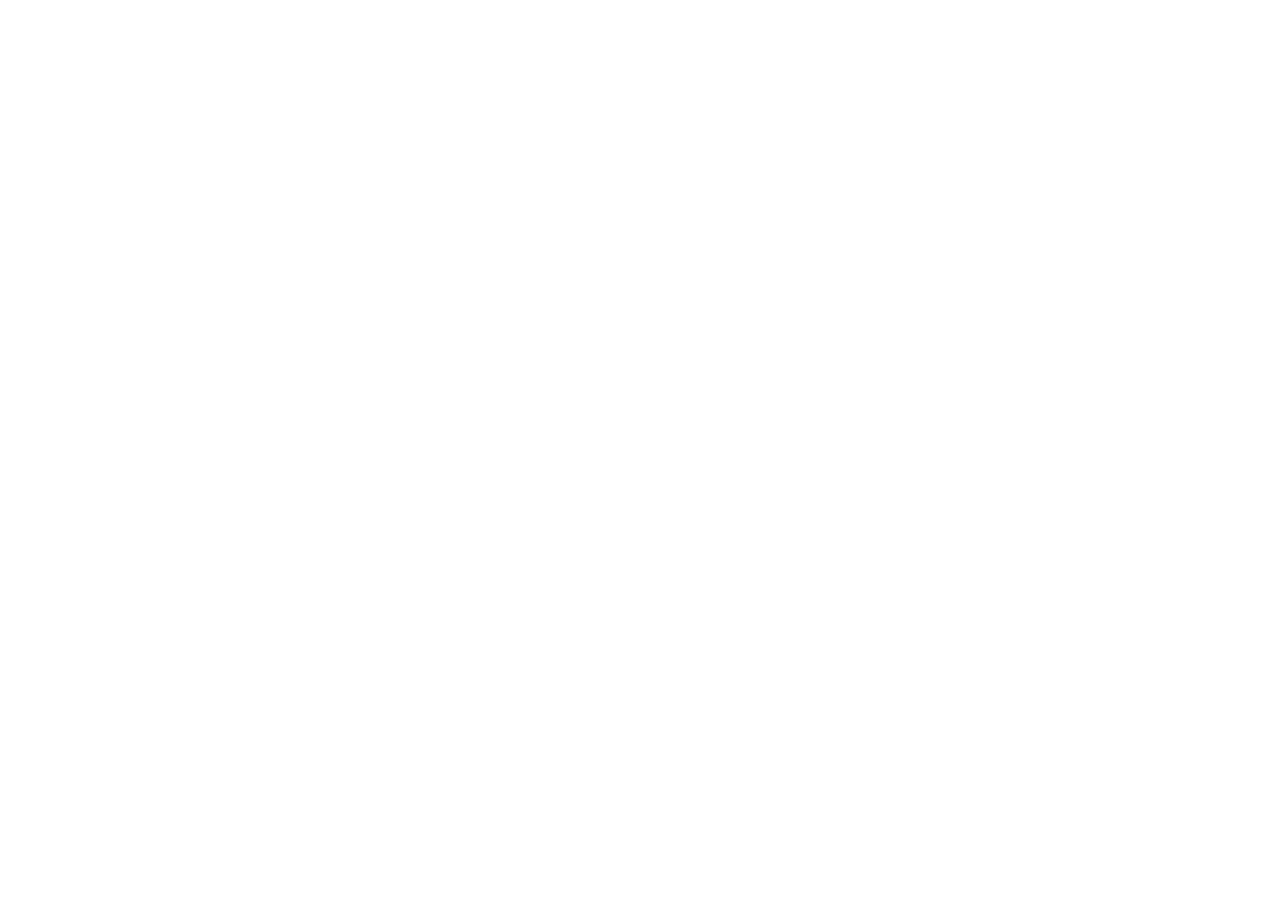
==== index.html @ 427d9794 "first commit" ====
<!-- <!DOCTYPE html>
<html lang="en">
<head>
  <meta charset="UTF-8">
  <meta name="viewport" content="width=device-width, initial-scale=1.0">
  <title>Ahmad Awsaf Anondo</title>
  <link rel="shortcut icon" href="Logo white.png" type="image/x-icon">
  <link rel="stylesheet" href="style.css">
</head>
<body>
  <header>
    <div class="upper-nav"></div>
    <div class="nav-content">
      <nav id="navMenu">
          <img src="Hamburger.png" alt="" id="hamburger" style="margin-top: 30px; margin-left: 80vw; width: 30px;">
        <a href="index.html">
          <img src="Logo black.png" alt="">
        </a>
        <div id="nav-ul">
          <ul class="nav-ul">
            <li><a href="#landing-page">HOME</a></li>
            <li><a href="#about-me">ABOUT ME</a></li>
            <li><a href="#skills">SKILLS</a></li>
            <li><a href="#contact">CONTACT ME</a></li>
        </ul>
        </div>
      </nav>
    </div>
  </header>
  <main>
    <section class="landing-page" id="landing-page">
    <div class="content-1" id="content-1">
      <h1 style="margin-top: 30% !important;" id="heading">AHMAD AWSAF ANONDO</h1>
      <h2>Hey there this is Ahmad!</h2>
      <p>I’m a passionate web developer with a love for crafting clean, responsive, and engaging websites. With a strong foundation in HTML, CSS, and JavaScript, I bring creative ideas to life and continuously explore new technologies to enhance my skills. Whether I’m building a dynamic portfolio, a user-friendly e-commerce site, or a unique web experience, my goal is to create impactful, accessible designs that leave a lasting impression. Thank you for visiting, and I look forward to connecting with you!</p>
      <a target="_blank" href="CV.pdf">
        <button class="btn-1">
          DOWNLOAD CV
        </button>
      </a>
      <a href="#contact"><button class="btn-2">
        CONTACT ME
      </button></a>
    </div>
    <div class="side-nav">
      <img src="sidebar white.png" alt="">
    </div>
    <div class="me">
      <img src="combined compressed.png" alt="" id="me">
    </div>
    </section>
    <section class="page-2">
      <section class="about-me" id="about-me">
        <h1 class="about-heading" id="about-heading">ABOUT ME</h1>
        <p>Welcome to my creative corner! I’m a versatile web developer and digital creator skilled in Graphic Design, Video Editing, and Web Development. With a strong foundation in HTML, CSS, and JavaScript, I bring websites to life, creating dynamic, engaging, and user-friendly experiences. My design skills allow me to craft visuals that are not only appealing but also align with each project’s goals, while my video editing expertise adds an extra layer of storytelling to my work.
  
          Whether I'm building a responsive website, designing eye-catching graphics, or editing captivating videos, my focus is always on quality, creativity, and impact. Thank you for exploring my work, and I look forward to bringing new ideas to life together!</p>
      </section>
      <section class="about-me-2">
        <div class="about-items">
          <div class="name">
            <h5>Name</h4>
            <p><b>Ahmad Awsaf Anondo</b></p>
          </div>
          <div class="name">
            <h5>Email</h4>
            <p><b>ahmadawsafanondo@gmail.com</b></p>
          </div>
          <div class="name">
            <h5>Education</h4>
            <p><b>United International University</b></p>
          </div>
          <div class="name-1">
            <h5>Address</h4>
            <p><b>Dhaka, Bangladesh</b></p>
          </div>
        </div>
      </section>
    </section>
    <section class="skills" id="skills">
      <div class="skill-description">
        <h1>Skills</h1>
        <p>As a multifaceted digital creator, I bring together expertise in Graphic Design, Video Editing, and Web Development with HTML, CSS, and JavaScript to deliver dynamic and visually compelling projects. With a background in graphic design, I craft unique visuals that stand out and effectively convey messages. My video editing skills add another dimension, enabling me to produce polished, engaging video content that resonates with audiences.

          In web development, I leverage HTML, CSS, and JavaScript to create responsive, user-friendly websites that prioritize both aesthetics and functionality. Every project I take on reflects a blend of creativity, technical proficiency, and a commitment to impactful design, ensuring that clients and users enjoy a seamless, memorable experience. Whether through visuals, video, or code, my work aims to communicate ideas in a meaningful and engaging way.</p>
      </div>
      <div class="skill-items">
        <div class="skill-items-1">
          <img src="HTML logo white.png" alt="">
          <h4>HTML</h4>
          <p>As the foundation of web development, my HTML skills enable me to create clean, well-structured content layouts that provide a solid framework for any website. I focus on building organized, semantic HTML that improves accessibility and makes each page easy to navigate, ensuring that users have a seamless experience.</p>
        </div>
        <div class="skill-items-2">
          <img src="CSS logo.png" alt="">
          <h4>CSS</h4>
          <p>With CSS, I add visual style and personality to web layouts, enhancing the aesthetics and responsiveness of each page. My CSS expertise allows me to create adaptable designs that look polished and function smoothly across all devices, delivering a user-friendly and visually consistent experience.</p>
        </div>
        <div class="skill-items-2">
          <img src="js.png" alt="">
          <h4>JavaScript</h4>
          <p>With JavaScript, I bring interactivity and dynamic functionality to web projects. From animations to form validation, my JavaScript skills enhance user experience, allowing for smoother, more engaging interactions that elevate the overall functionality of a website.</p>
        </div>
        <div class="skill-items-3">
          <img src="Graphic Designer Symbol white.png" alt="">
          <h4>Graphic Design</h4>
          <p>With a focus on impactful, professional design, I create visuals that capture attention and effectively convey messages. From branding elements like logos to promotional materials and layouts, my design approach balances creativity with purpose, crafting memorable visuals that resonate with audiences.</p>
        </div>
        <div class="skill-items-4">
          <img src="video editor symbol white.png" alt="">
          <h4>Video Editing</h4>
          <p>I transform raw footage into engaging, polished stories through precise editing and thoughtful enhancements. With experience in creating video content for social media, promotions, and presentations, I bring together elements like timing, sound, and transitions to produce captivating, high-quality videos.</p>
        </div>
      </div>
    </div>
    </div>
    </section>
    <section class="contact" id="contact">
      <form action="index.php" method="post">
        <h1>Contact Me</h1>
        <div class="contact-items">
        <input type="text" placeholder="Enter Your Name" id="form-name">
        <input type="email" placeholder="Enter Your Email" id="form-email">
        <textarea name="message" id="textarea" placeholder="Enter your Message"></textarea>
        <input type="submit" value="Submit" id="submit">
        </div>
      </form>
    </section>
  </main>
  <footer class="footer">
    <h5>&copy; 2023 All Rights Reserved to Ahmad Awsaf Anondo</h5>
    <div class="social-media">
      <a href="https://www.facebook.com/ahmad.awsaf.anondo">
        <img src="Blacks/facebook.svg" alt="">
      </a>
      <a href="https://www.youtube.com/@a-3892">
        <img src="Blacks/youtube.svg" alt="">
      </a>
      <a href="https://x.com/AnondoAhmad">
        <img src="Blacks/twitter.svg" alt="">
      </a>
      <a href="https://www.linkedin.com/in/ahmad-awsaf-anondo-421686215/">
        <img src="Blacks/linkedin.svg" alt="">
      </a>
      <a href="https://www.instagram.com/ahmad_awsaf_anondo/">
        <img src="Blacks/instagram.svg" alt="">
      </a>
    </div>
  </footer>
  <script src="script.js"></script>
</body>
</html> -->
---- style.css ----
html {
  scroll-behavior: smooth;
}
body {
  background-color: #1d242d;
}
header {
  position: fixed;
  position: relative;
  top: 0%;
  left: 0%;
  margin: 0;
  padding: 0;
  width: 100%;
  height: 15vh;
  background: linear-gradient(to right, rgb(238, 255, 0), rgb(255, 166, 0));
  z-index: -1;
  border-radius: 15px;
  color: rgb(0, 0, 0);
  list-style: none;
  text-decoration: none;
  position: fixed;
  width: 100%;
  display: flex;
  justify-content: space-between;
  font-family: system-ui, -apple-system, BlinkMacSystemFont, "Segoe UI", Roboto,
    Oxygen, Ubuntu, Cantarell, "Open Sans", "Helvetica Neue", sans-serif;
  font-weight: 700;
  font-size: smaller;
  letter-spacing: 2px;
  z-index: 1;
}
#landing-page {
  scroll-margin-top: 180px;
}
#about-me {
  scroll-margin-top: 180px;
}
#skills {
  scroll-margin-top: 180px;
}
#contact {
  scroll-margin-top: 100px;
}
.upper-nav {
  position: relative;
  top: 0%;
  left: 0%;
  margin: 0;
  padding: 0;
  width: 100%;
  height: 15vh;
  /* background: linear-gradient(to right, rgb(238, 255, 0), rgb(255, 166, 0)); */
  z-index: -1;
  border-radius: 15px;
}

.nav-content ul li {
  color: rgb(0, 0, 0);
  list-style: none;
  text-decoration: none;
}
.nav-content ul a {
  text-decoration: none;
  color: black;
}
.nav-content ul {
  position: absolute;
  left: 45%;
  top: 20%;
  width: 45%;
  display: flex;
  justify-content: space-between;
  font-family: system-ui, -apple-system, BlinkMacSystemFont, "Segoe UI", Roboto,
    Oxygen, Ubuntu, Cantarell, "Open Sans", "Helvetica Neue", sans-serif;
  font-weight: 700;
  font-size: smaller;
  letter-spacing: 2px;
  z-index: 1;
}
#hamburger {
  display: none;
}
.nav-content ul li a {
  transition: 0.3s ease-in-out;
  border: none;
  border-radius: 5px;
  margin-top: 20px;
  font-weight: 900;
  font-size: larger;
}
.nav-content ul li a:hover {
  background-color: rgb(0, 0, 0);
  color: rgb(255, 255, 255);
  padding: 10px 10px;
}
nav img {
  width: 50px;
  position: absolute;
  top: 3%;
  left: 3%;
  z-index: 1;
  /* transition: 0.3s ease-in-out; */
}
/* nav img:hover{
  width: 60px;
  height: auto;
} */
.content-1 {
  color: rgb(34, 34, 34);
  margin-left: 15%;
  margin-top: 10%;
  font-family: Arial;
}
.content-1 a {
  text-decoration: none;
}
.btn-1 {
  background: linear-gradient(to right, rgb(238, 255, 0), rgb(255, 166, 0));
  color: white;
  border: none;
  padding: 15px;
  border-radius: 10px;
  cursor: pointer;
  color: black;
  font-family: Arial, Helvetica, sans-serif;
  font-weight: 700;
}
.btn-1:hover {
  background: linear-gradient(to left, rgb(238, 255, 0), rgb(255, 166, 0));
}
.btn-2 {
  background: linear-gradient(to right, rgb(238, 255, 0), rgb(255, 166, 0));
  color: rgb(0, 0, 0);
  border: none;
  padding: 15px;
  border-radius: 10px;
  cursor: pointer;
  margin-left: 1%;
  font-family: Arial, Helvetica, sans-serif;
  font-weight: 700;
}
.btn-2:hover {
  background: linear-gradient(to left, rgb(238, 255, 0), rgb(255, 166, 0));
}
.content-1 {
  /* text-align: justify; */
  width: 42%;
  word-spacing: 5px;
  font-family: Arial, Helvetica, sans-serif;
  color: white;
}
.landing-page h1 {
  color: rgb(255, 255, 255);
  /* margin-left: 15%; */
  margin-top: 7%;
  padding-bottom: 2%;
  font-family: Azonix;
  letter-spacing: 3px;
  border-bottom: 3px solid rgb(255, 255, 255);
  width: 70%;
}
.landing-page {
  margin-top: 10%;
  margin-bottom: 15%;
}
.side-nav img {
  position: absolute;
  top: 23%;
  left: 3%;
  width: 4%;
}
.me img {
  position: absolute;
  top: 20%;
  left: 56%;
  width: 40%;
  /* z-index: -1; */
  animation: slideUp 1s ease-in-out forwards;
}
@keyframes slideUp {
  from {
    transform: translateY(5%);
    opacity: 0;
  }
  to {
    transform: translateY(0);
    opacity: 1;
  }
}
/* @keyframes zoomIn {
  from {
      transform:translateZ(5px);
      opacity: 0;
  }
  to {
      transform: translateZ(0);
      opacity: 1;
  }
} */
.about-heading {
  display: flex;
  margin-top: 5%;
  margin-left: 46%;
  font-family: Azonix;
  color: white;
}

.about-me p {
  width: 73%;
  /* text-align: justify; */
  margin-left: 15%;
  font-family: Arial, Helvetica, sans-serif;
  letter-spacing: 1px;
  color: white;
}
.about-items {
  position: relative;
  margin-left: 15%;
  width: 73%;
  text-align: left;
  display: flex;
  margin-top: 2.5%;
  justify-content: space-between;
  /* border: 1px solid; */
  border-radius: 20px;
  background: linear-gradient(to right, rgb(238, 255, 0), rgb(255, 166, 0));
}

.name,
.name-1 {
  margin-left: 3%;
  margin-top: 0%;
  padding-right: 5%;
  padding-left: 0%;
  font-family: Arial, Helvetica, sans-serif;
  border-right: 3px solid rgb(0, 0, 0);
  font-weight: bolder;
  color: rgb(0, 0, 0);
}
.name p {
  font-size: small;
  font-weight: bolder;
}
.name-1 p {
  font-size: small;
  font-weight: bolder;
}
.name-1 {
  border-right: none;
}
.skill-description {
  margin-top: 15%;
  width: 73%;
  margin-left: 15%;
  font-family: Arial, Helvetica, sans-serif;
  letter-spacing: 1px;
  color: white;
}
.skill-description h1 {
  text-align: center;
  font-family: Azonix;
}
.skill-items {
  display: flex;
  margin-left: 15%;
  margin-top: 3%;
  width: 73%;
}
.skill-items-1 {
  width: 25%;
  border-radius: 15px;
  border: none;
  border: 1px solid white;
}
.skill-items-1 img {
  width: 35%;
  margin-top: 5%;
  padding: 3%;
}
.skill-items-1 p,
h4 {
  padding: 10%;
  font-family: Arial;
  color: white;
}
.skill-items-2 {
  margin-left: 3%;
  width: 25%;
  border-radius: 15px;
  border: none;
  border: 1px solid white;
}
.skill-items-2 img {
  width: 35%;
  margin-top: 5%;
  padding: 3%;
}
.skill-items-2 p,
h4 {
  padding: 10%;
  font-family: Arial;
  color: white;
}
.skill-items-3 {
  margin-left: 3%;
  width: 25%;
  border-radius: 15px;
  border: none;
  border: 1px solid white;
}
.skill-items-3 img {
  width: 40%;
  margin-top: 5%;
  padding: 3%;
  margin-bottom: 5%;
}
.skill-items-3 p,
h4 {
  padding: 10%;
  font-family: Arial;
  color: white;
}
.skill-items-4 {
  margin-left: 3%;
  width: 25%;
  border-radius: 15px;
  border: none;
  border: 1px solid white;
}
.skill-items-4 img {
  width: 35%;
  margin-top: 5%;
  padding: 3%;
  margin-bottom: 0.5%;
}
.skill-items-4 p,
h4 {
  padding: 10%;
  font-family: Arial;
  color: white;
}
.contact {
  border: 4px solid rgb(255, 255, 255);
  margin-left: 15%;
  margin-top: 15%;
  padding: 5%;
  width: 63%;
  border-radius: 20px;
  margin-bottom: 10%;
}
.contact h1 {
  text-align: center;
  font-family: Azonix;
  color: white;
}
.contact-items {
  margin-top: 5%;
  padding-bottom: 5%;
}
.contact input[type="text"] {
  border: none;
  /* background-color: rgb(214, 214, 214); */
  border-bottom: 2px solid rgb(255, 255, 255);
  width: 30%;
  padding: 1%;
  color: white;
  margin-left: 15%;
  /* border-radius: 10px; */
  background-color: transparent;
  /* background: linear-gradient(to left,rgb(255, 102, 0), rgb(255, 0, 85)); */
  /* background-clip: text; */
  /* -webkit-text-fill-color: transparent; */
}
.contact input[type="email"] {
  border: none;
  /* background-color: rgb(214, 214, 214); */
  border-bottom: 2px solid rgb(255, 255, 255);
  width: 30%;
  padding: 1%;
  margin-left: 9%;
  color: white;
  background-color: transparent;
  /* border-radius: 10px; */
  /* background: linear-gradient(to left,rgb(255, 102, 0), rgb(255, 0, 85)); */
  /* background-clip: text; */
  /* -webkit-text-fill-color: transparent; */
}
#textarea {
  border: 2px solid rgb(255, 255, 255);
  margin-left: 15%;
  margin-top: 5%;
  padding: 1%;
  width: 71%;
  height: 20vh;
  border-radius: 10px;
  resize: none;
  color: white;
  background-color: transparent;
  /* background: linear-gradient(to left,rgb(255, 102, 0), rgb(255, 0, 85)); */
  /* background-clip: text; */
  /* -webkit-text-fill-color: transparent; */
}

#submit {
  width: 20%;
  height: 8vh;
  background: linear-gradient(to left, rgb(238, 255, 0), rgb(255, 166, 0));
  /* border: none; */
  border-radius: 50px;
  margin-top: 3%;
  margin-left: 40%;
  cursor: pointer;
  transition: 0.3s ease-in-out;
  /* border: 3px solid rgb(255, 0, 85); */
  border: none;
  font-weight: 700;
  color: rgb(0, 0, 0);
  font-family: Arial, Helvetica, sans-serif;
  font-weight: 700;
}
.submitMSG{
  text-align: center;
  color: green;
}
#submit:hover {
  background: linear-gradient(to right, rgb(238, 255, 0), rgb(255, 166, 0));

  border: none;
}
footer {
  background: linear-gradient(to right, rgb(238, 255, 0), rgb(255, 166, 0));
  border-radius: 15px;
}
footer h5 {
  text-align: center;
  font-size: large;
  color: rgb(0, 0, 0);
  padding-top: 5%;
  font-family: Arial, Helvetica, sans-serif;
}
.social-media {
  position: relative;
  left: 80%;
  top: -52px;
  /* border: 1px solid; */
  width: 15%;
  margin-right: 4%;
  justify-content: end;
  /* padding-top: 5%; */
}
.social-media a img {
  width: 10%;
  margin-right: 4%;
}
.social-media a {
  text-decoration: none;
  margin-right: 4%;
}
@media (max-width: 576px) {
  header {
    height: 100px;
  }
  .nav-content ul a li {
    font-size: smaller;
    font-weight: 700;
  }
  .nav-content ul {
    width: 75%;
    left: 12%;
  }
  .nav-content {
    width: 100%;
  }
  #nav-ul.show {
    display: block;
  }
  /* #hamburger {
    display: flex;
    cursor: pointer;
    transition: 0.1s ease-in-out;
  }
  #hamburger:hover {
    #nav-ul{
      display: block;
    }
  } */
  .me img {
    left: 20%;
    width: 60%;
  }
  .landing-page {
    margin: auto;
  }
  #landing-page {
    scroll-margin-top: 450px;
  }
  #about-me {
    scroll-margin-top: 120px;
  }
  #skills {
    scroll-margin-top: 120px;
  }
  #contact {
    scroll-margin-top: 100px;
  }
  .content-1 {
    margin: auto;
    margin-top: 90%;
    width: 300px;
    margin-bottom: 30%;
  }
  .content-1 h1 {
    font-size: medium;
    width: 300px;
  }
  .about-heading {
    margin-left: 35%;
  }
  .about-items {
    display: flex;
    flex-direction: column;
  }
  .name {
    border-right: none;
  }
  .skill-items {
    display: flex;
    flex-direction: column;
  }
  .skill-items-1 {
    width: 100%;
  }
  .skill-items-2,
  .skill-items-3,
  .skill-items-4 {
    width: 100%;
    margin-left: 0%;
    margin-top: 5%;
  }
  .social-media {
    left: 25%;
    margin-top: 15%;
    width: 70%;
    justify-content: center;
  }
  .social-media a img {
    width: 20px;
  }
  .footer h5 {
    font-size: medium;
  }
  .contact {
    border: 1px solid white;
  }
  .contact h1 {
    font-size: large;
  }
  .contact-items {
    display: flex;
    flex-direction: column;
  }
  #form-name {
    width: 80%;
    margin-left: 10%;
    margin-bottom: 10%;
  }
  #form-email {
    width: 80%;
    margin-left: 10%;
    margin-bottom: 10%;
  }
  #textarea {
    width: 80%;
    margin-left: 10%;
    margin-bottom: 10%;
  }
  #submit {
    width: 80%;
    margin-left: 10%;
  }
}
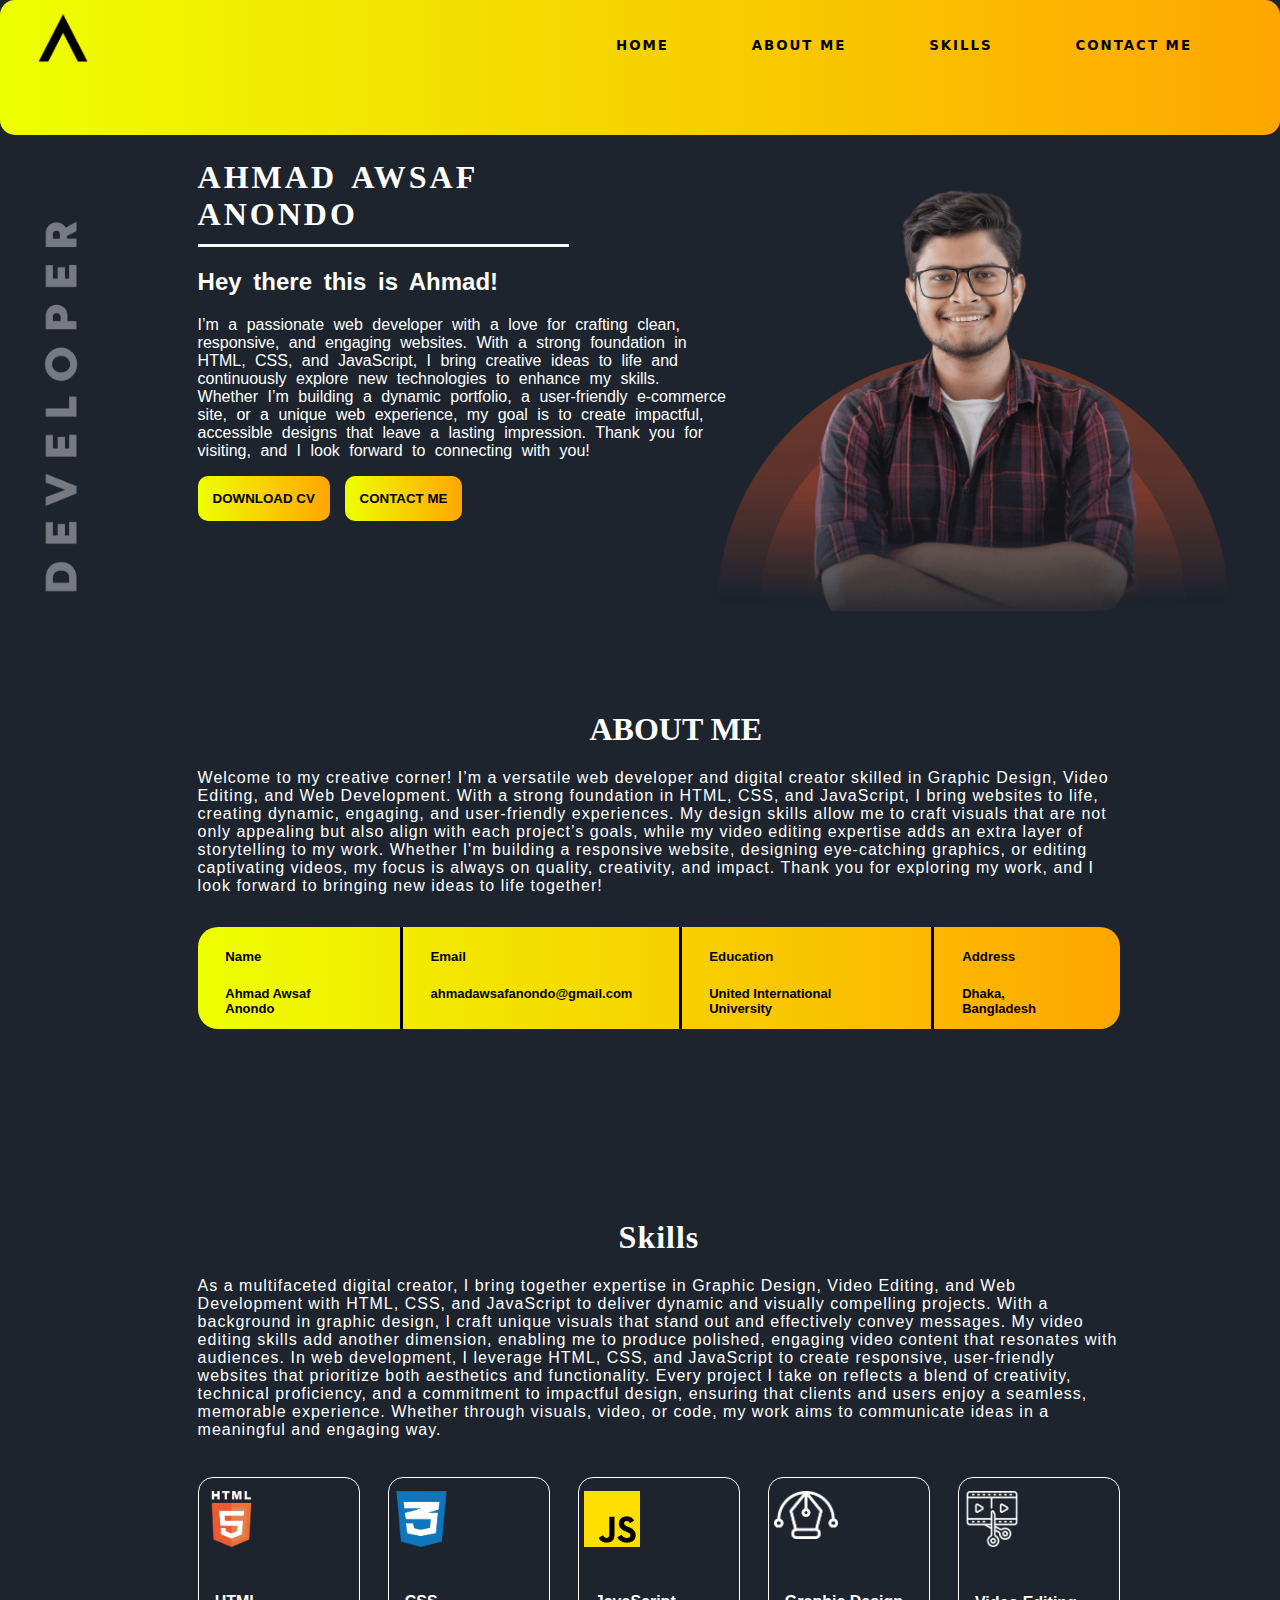
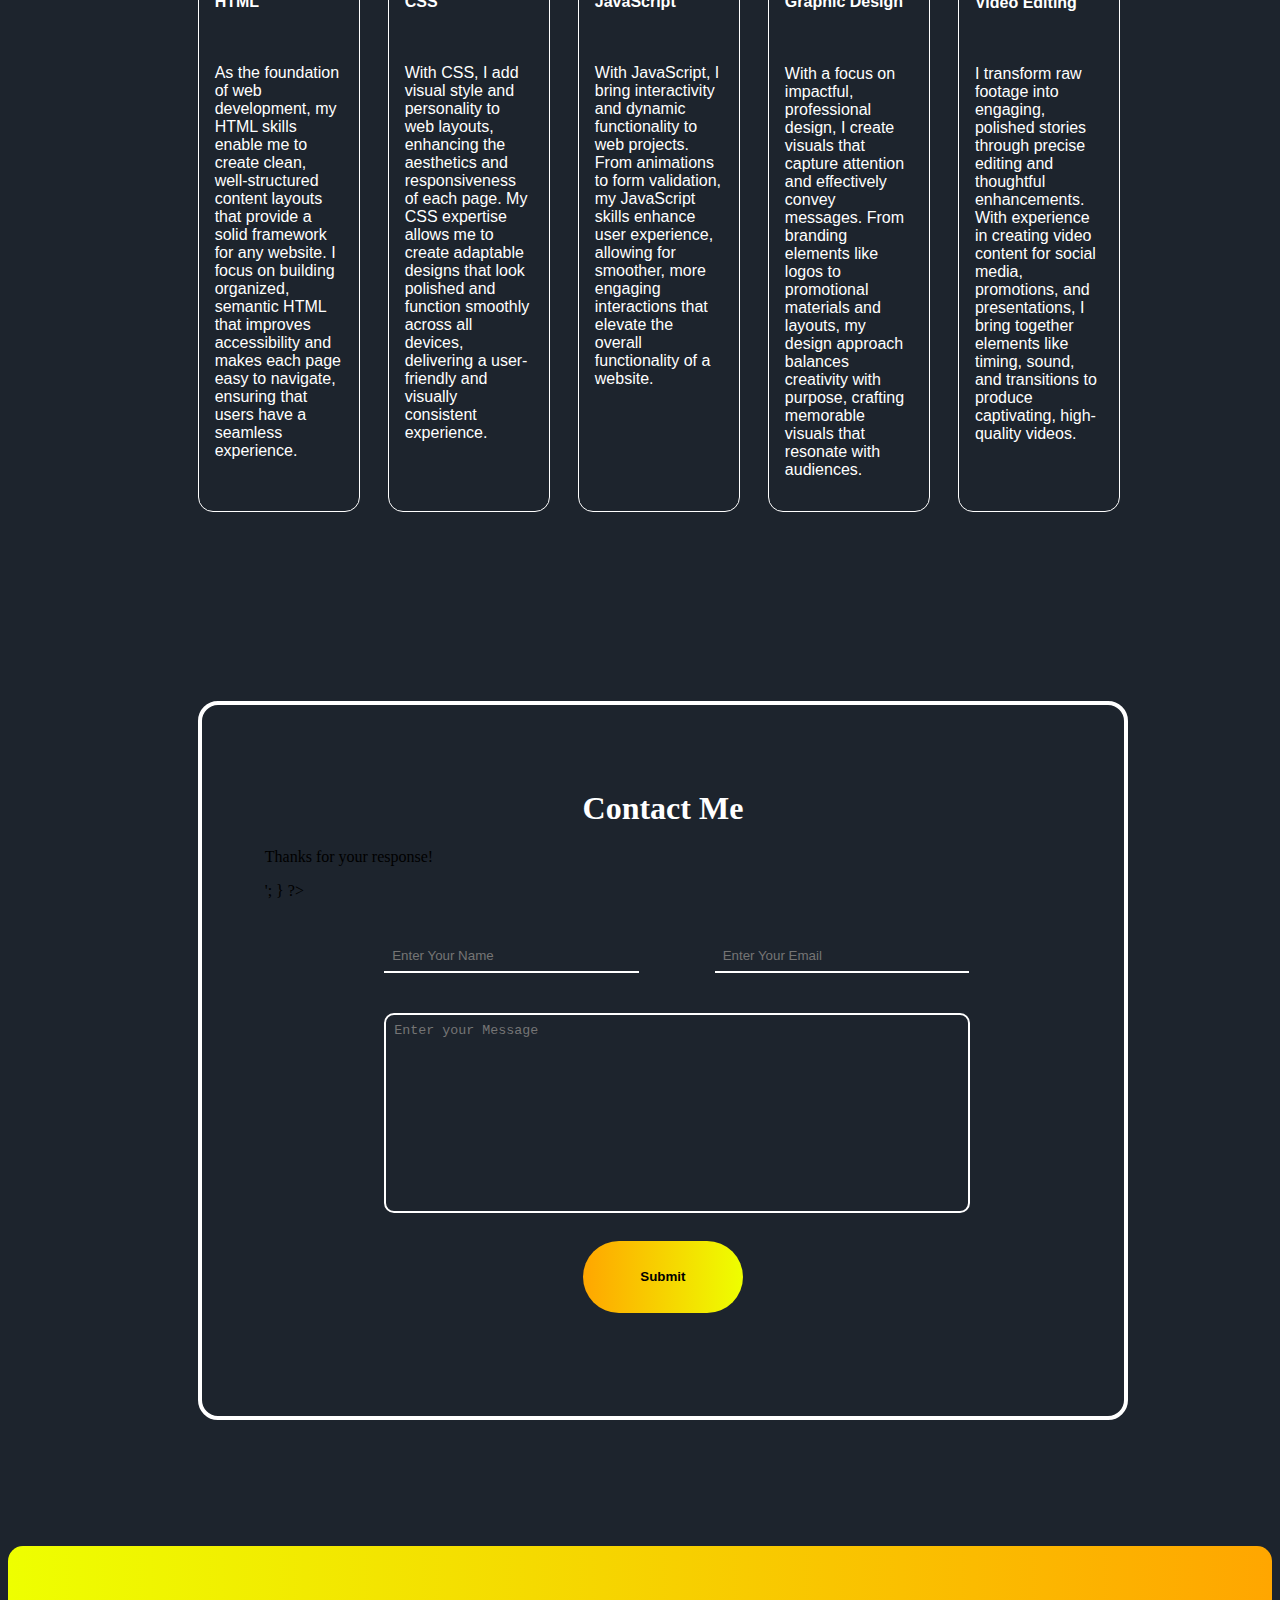
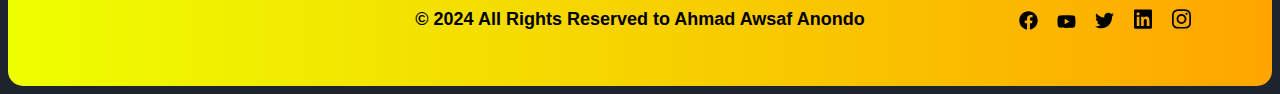
==== commit 5cd02aa7: "Third Commit" ====
--- a/index.html
+++ b/index.html
@@ -1,5 +1,6 @@
-<!-- <!DOCTYPE html>
+<!DOCTYPE html>
 <html lang="en">
+
 <head>
   <meta charset="UTF-8">
   <meta name="viewport" content="width=device-width, initial-scale=1.0">
@@ -12,7 +13,7 @@
     <div class="upper-nav"></div>
     <div class="nav-content">
       <nav id="navMenu">
-          <img src="Hamburger.png" alt="" id="hamburger" style="margin-top: 30px; margin-left: 80vw; width: 30px;">
+        <img src="Hamburger.png" alt="" id="hamburger" style="margin-top: 30px; margin-left: 80vw; width: 30px;">
         <a href="index.html">
           <img src="Logo black.png" alt="">
         </a>
@@ -22,57 +23,61 @@
             <li><a href="#about-me">ABOUT ME</a></li>
             <li><a href="#skills">SKILLS</a></li>
             <li><a href="#contact">CONTACT ME</a></li>
-        </ul>
+          </ul>
         </div>
       </nav>
     </div>
   </header>
   <main>
     <section class="landing-page" id="landing-page">
-    <div class="content-1" id="content-1">
-      <h1 style="margin-top: 30% !important;" id="heading">AHMAD AWSAF ANONDO</h1>
-      <h2>Hey there this is Ahmad!</h2>
-      <p>I’m a passionate web developer with a love for crafting clean, responsive, and engaging websites. With a strong foundation in HTML, CSS, and JavaScript, I bring creative ideas to life and continuously explore new technologies to enhance my skills. Whether I’m building a dynamic portfolio, a user-friendly e-commerce site, or a unique web experience, my goal is to create impactful, accessible designs that leave a lasting impression. Thank you for visiting, and I look forward to connecting with you!</p>
-      <a target="_blank" href="CV.pdf">
-        <button class="btn-1">
-          DOWNLOAD CV
-        </button>
-      </a>
-      <a href="#contact"><button class="btn-2">
-        CONTACT ME
-      </button></a>
-    </div>
-    <div class="side-nav">
-      <img src="sidebar white.png" alt="">
-    </div>
-    <div class="me">
-      <img src="combined compressed.png" alt="" id="me">
-    </div>
+      <div class="content-1" id="content-1">
+        <h1 style="margin-top: 30% !important;" id="heading">AHMAD AWSAF ANONDO</h1>
+        <h2>Hey there this is Ahmad!</h2>
+        <p>I’m a passionate web developer with a love for crafting clean, responsive, and engaging websites. With a strong foundation in HTML, CSS, and JavaScript, I bring creative ideas to life and continuously explore new technologies to enhance my skills. Whether I’m building a dynamic portfolio, a user-friendly e-commerce site, or a unique web experience, my goal is to create impactful, accessible designs that leave a lasting impression. Thank you for visiting, and I look forward to connecting with you!</p>
+        <a target="_blank" href="CV.pdf">
+          <button class="btn-1">
+            DOWNLOAD CV
+          </button>
+        </a>
+        <a href="#contact"><button class="btn-2">
+            CONTACT ME
+          </button></a>
+      </div>
+      <div class="side-nav">
+        <img src="sidebar white.png" alt="">
+      </div>
+      <div class="me">
+        <img src="combined compressed.png" alt="" id="me">
+      </div>
     </section>
     <section class="page-2">
       <section class="about-me" id="about-me">
         <h1 class="about-heading" id="about-heading">ABOUT ME</h1>
         <p>Welcome to my creative corner! I’m a versatile web developer and digital creator skilled in Graphic Design, Video Editing, and Web Development. With a strong foundation in HTML, CSS, and JavaScript, I bring websites to life, creating dynamic, engaging, and user-friendly experiences. My design skills allow me to craft visuals that are not only appealing but also align with each project’s goals, while my video editing expertise adds an extra layer of storytelling to my work.
-  
+
           Whether I'm building a responsive website, designing eye-catching graphics, or editing captivating videos, my focus is always on quality, creativity, and impact. Thank you for exploring my work, and I look forward to bringing new ideas to life together!</p>
       </section>
       <section class="about-me-2">
         <div class="about-items">
           <div class="name">
             <h5>Name</h4>
-            <p><b>Ahmad Awsaf Anondo</b></p>
+              <a href="index.html" class="links"><p><b>Ahmad Awsaf Anondo</b></p></a>
           </div>
           <div class="name">
             <h5>Email</h4>
-            <p><b>ahmadawsafanondo@gmail.com</b></p>
+              <a href="https://mail.google.com/mail/u/0/#inbox?compose=jrjtXPWVNMrqVPSQRVGLwfNjtbhKfbSRCpRLMCGBsPSmGHxRDFhnVSpSKgtKZJSbjRnZnnNt" class="links"><p><b>ahmadawsafanondo@gmail.com</b></p></a>
           </div>
           <div class="name">
             <h5>Education</h4>
-            <p><b>United International University</b></p>
+              <a href="https://www.uiu.ac.bd/" class="links">
+                <p><b>United International University</b></p>
+              </a>
           </div>
           <div class="name-1">
             <h5>Address</h4>
-            <p><b>Dhaka, Bangladesh</b></p>
+              <a href="https://www.google.com/maps/place/Dhaka/@23.7808405,90.419689,12z/data=!3m1!4b1!4m6!3m5!1s0x3755b8b087026b81:0x8fa563bbdd5904c2!8m2!3d23.804093!4d90.4152376!16zL20vMGZuYjQ?entry=ttu&g_ep=EgoyMDI0MTAyNy4wIKXMDSoASAFQAw%3D%3D" class="links">
+                <p><b>Dhaka, Bangladesh</b></p>
+              </a>
           </div>
         </div>
       </section>
@@ -111,23 +116,29 @@
           <p>I transform raw footage into engaging, polished stories through precise editing and thoughtful enhancements. With experience in creating video content for social media, promotions, and presentations, I bring together elements like timing, sound, and transitions to produce captivating, high-quality videos.</p>
         </div>
       </div>
-    </div>
-    </div>
+      </div>
+      </div>
     </section>
     <section class="contact" id="contact">
-      <form action="index.php" method="post">
-        <h1>Contact Me</h1>
-        <div class="contact-items">
-        <input type="text" placeholder="Enter Your Name" id="form-name">
-        <input type="email" placeholder="Enter Your Email" id="form-email">
+    <form action="index.php" method="post">
+    <h1>Contact Me</h1>
+    <?php
+    if ($insert == true) {
+        echo '<p class="submitMSG">Thanks for your response!</p>';
+    }
+    ?>
+    <div class="contact-items">
+        <input type="text" name="name" placeholder="Enter Your Name" id="form-name">
+        <input type="email" name="email" placeholder="Enter Your Email" id="form-email">
         <textarea name="message" id="textarea" placeholder="Enter your Message"></textarea>
         <input type="submit" value="Submit" id="submit">
-        </div>
-      </form>
+    </div>
+</form>
+
     </section>
   </main>
   <footer class="footer">
-    <h5>&copy; 2023 All Rights Reserved to Ahmad Awsaf Anondo</h5>
+    <h5>&copy; 2024 All Rights Reserved to Ahmad Awsaf Anondo</h5>
     <div class="social-media">
       <a href="https://www.facebook.com/ahmad.awsaf.anondo">
         <img src="Blacks/facebook.svg" alt="">
@@ -148,4 +159,4 @@
   </footer>
   <script src="script.js"></script>
 </body>
-</html> -->+</html>--- a/style.css
+++ b/style.css
@@ -226,7 +226,10 @@
   border-radius: 20px;
   background: linear-gradient(to right, rgb(238, 255, 0), rgb(255, 166, 0));
 }
-
+.links{
+  text-decoration: none;
+  color: black;
+}
 .name,
 .name-1 {
   margin-left: 3%;
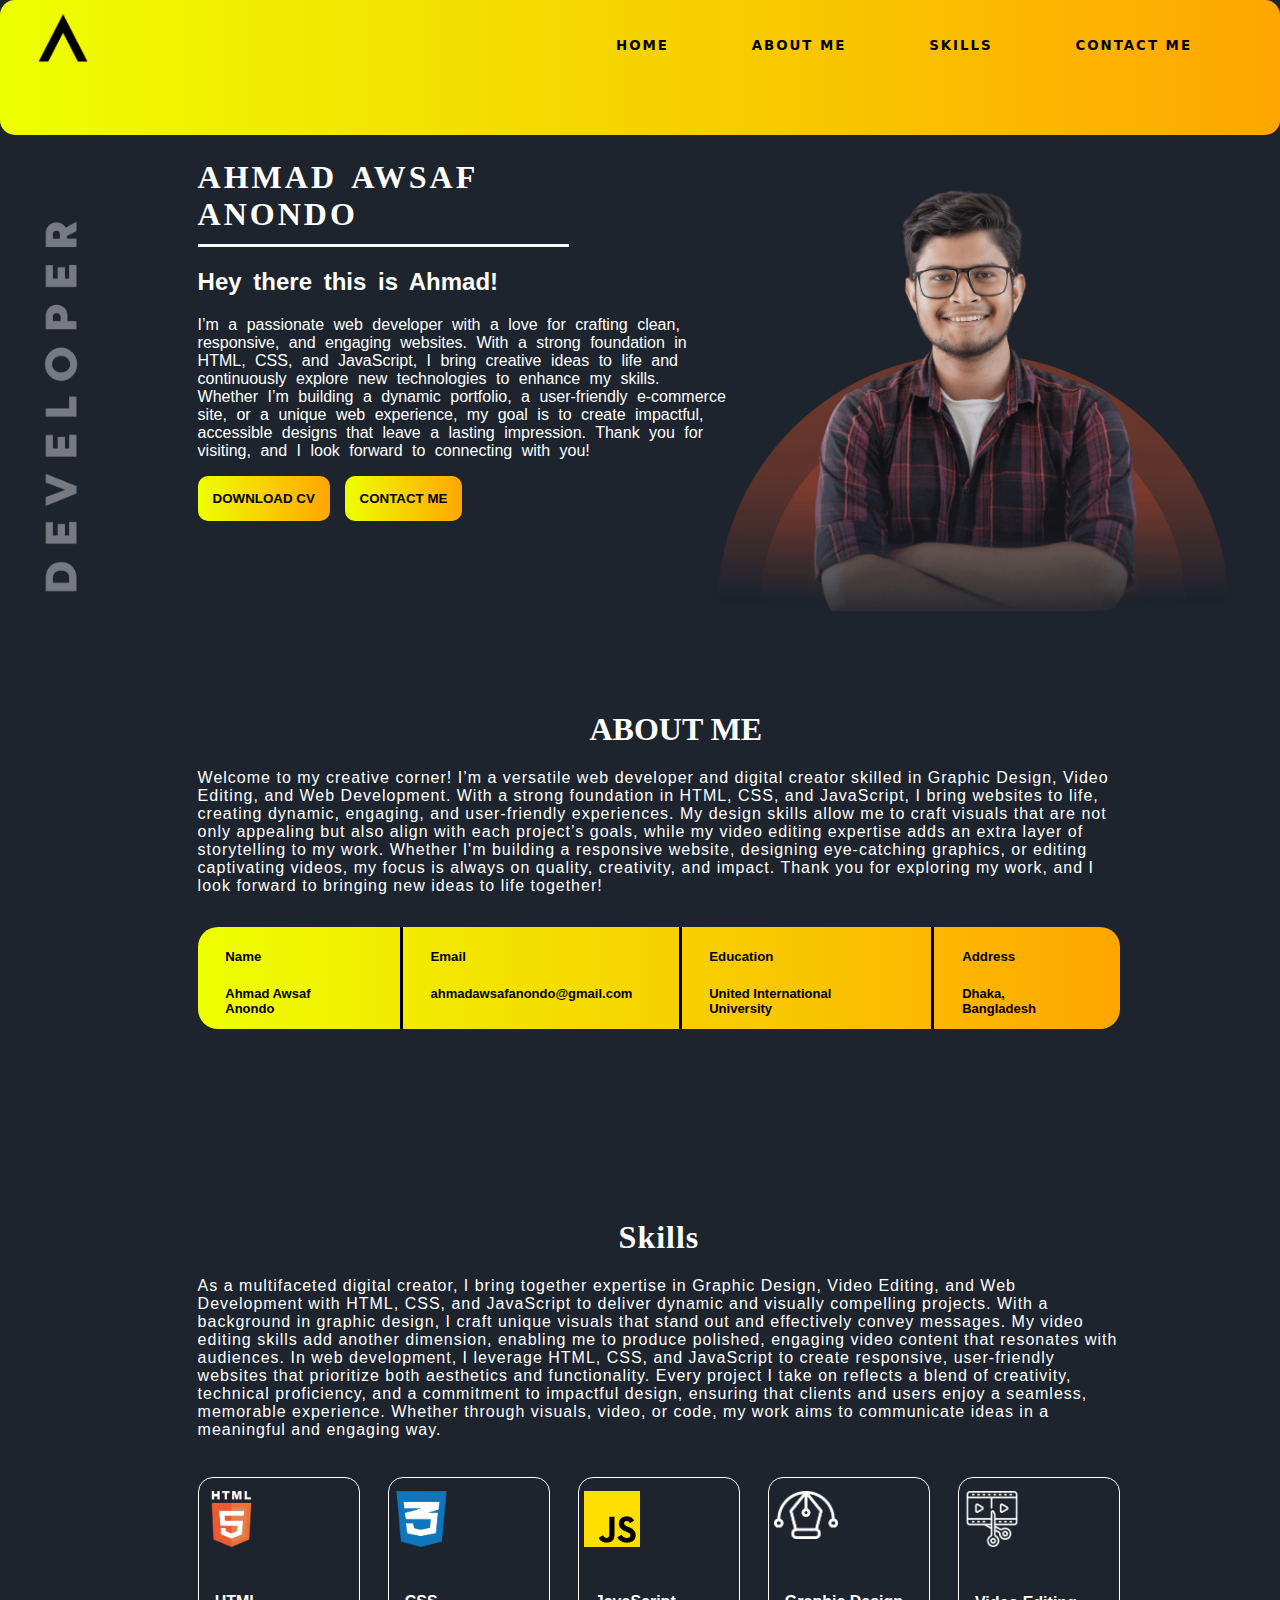
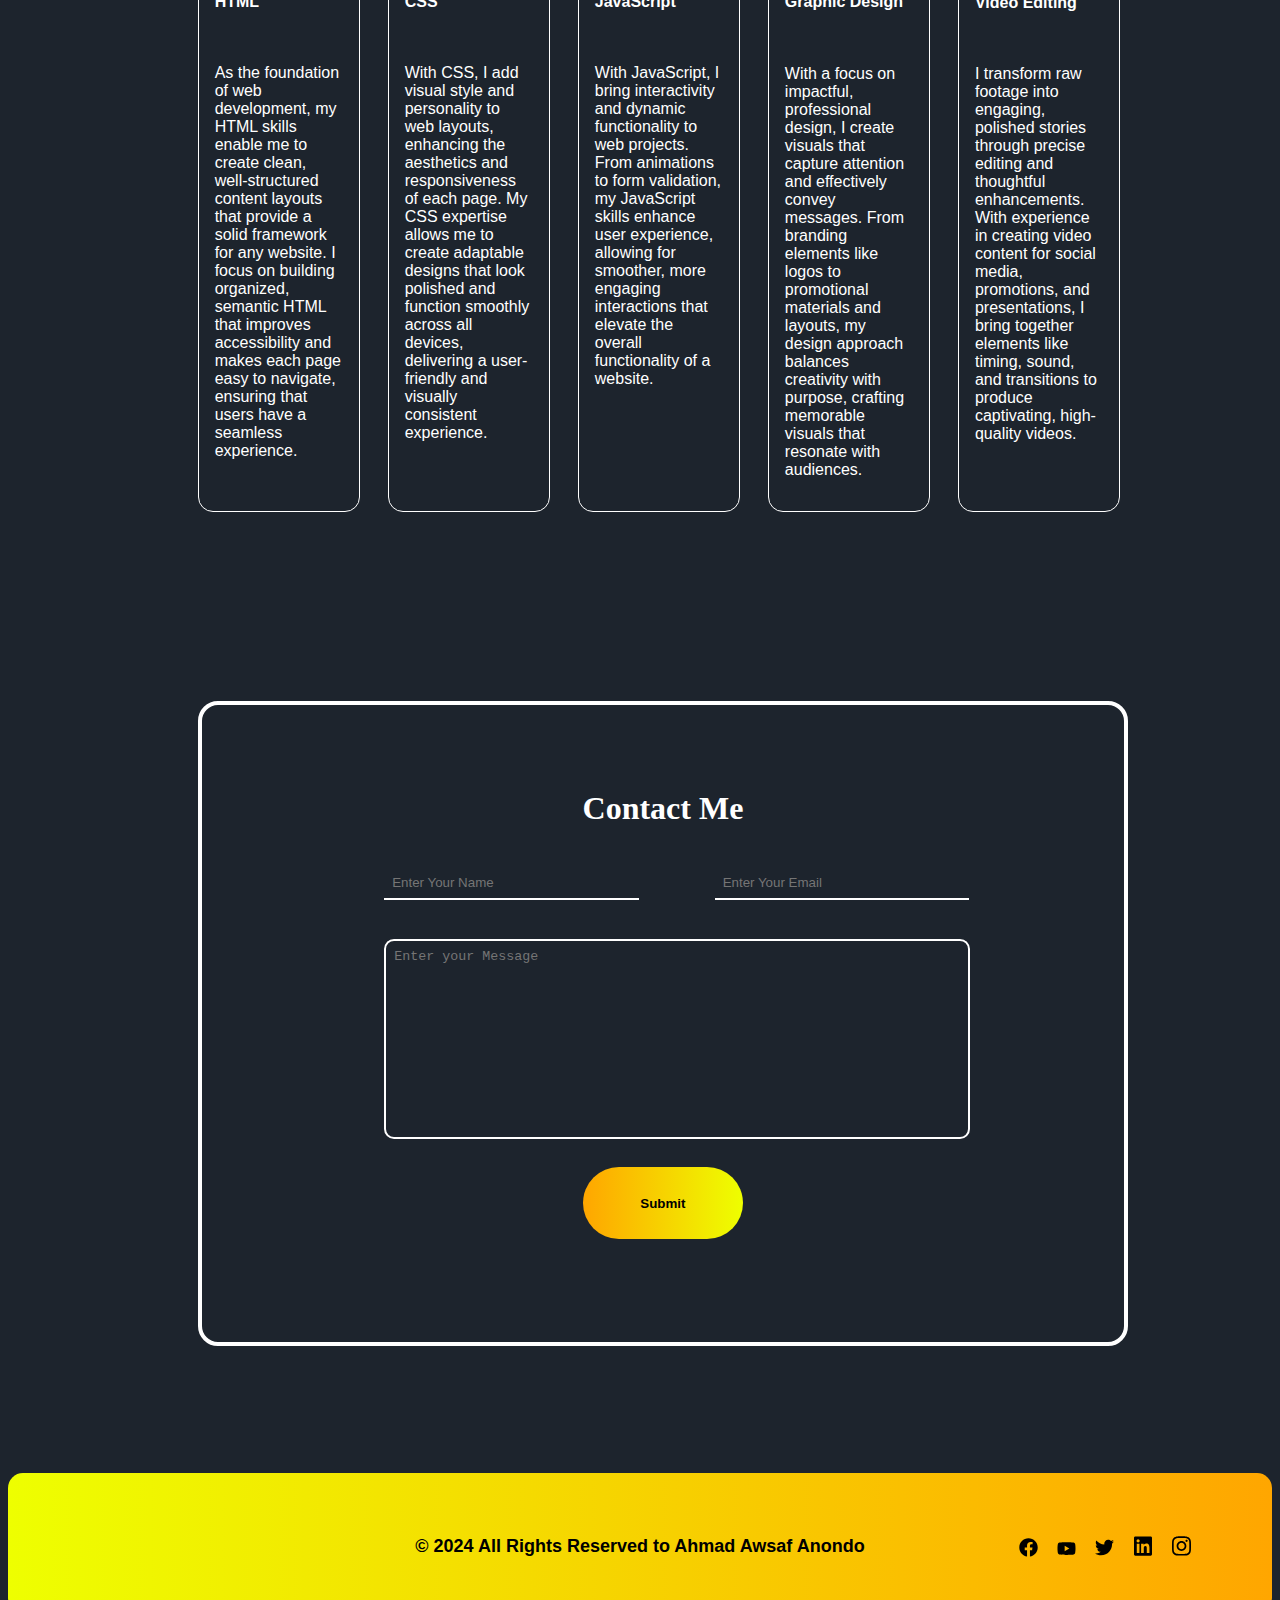
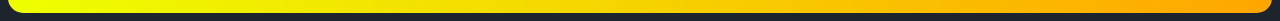
==== commit 09c6cfe8: "Final" ====
--- a/index.html
+++ b/index.html
@@ -122,11 +122,11 @@
     <section class="contact" id="contact">
     <form action="index.php" method="post">
     <h1>Contact Me</h1>
-    <?php
+    <!-- <?php
     if ($insert == true) {
         echo '<p class="submitMSG">Thanks for your response!</p>';
     }
-    ?>
+    ?> -->
     <div class="contact-items">
         <input type="text" name="name" placeholder="Enter Your Name" id="form-name">
         <input type="email" name="email" placeholder="Enter Your Email" id="form-email">
@@ -159,4 +159,4 @@
   </footer>
   <script src="script.js"></script>
 </body>
-</html>+</html>
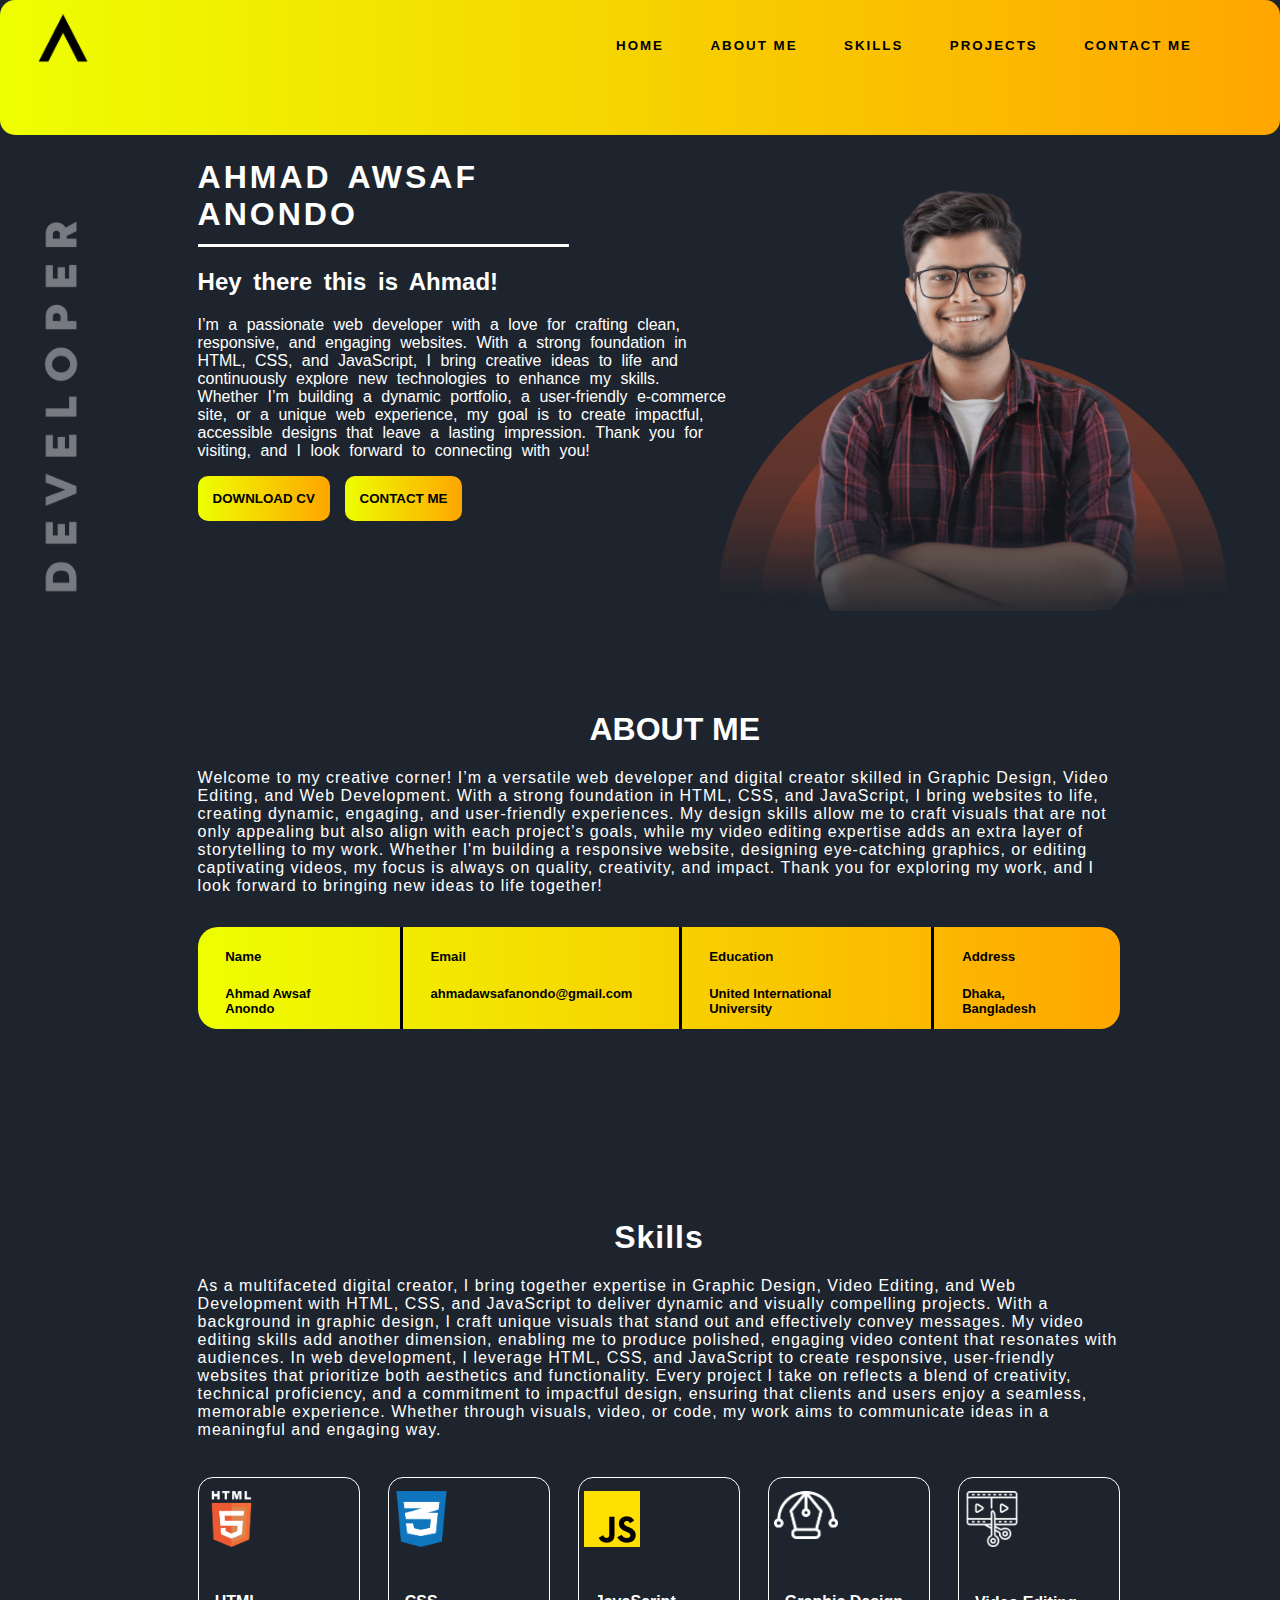
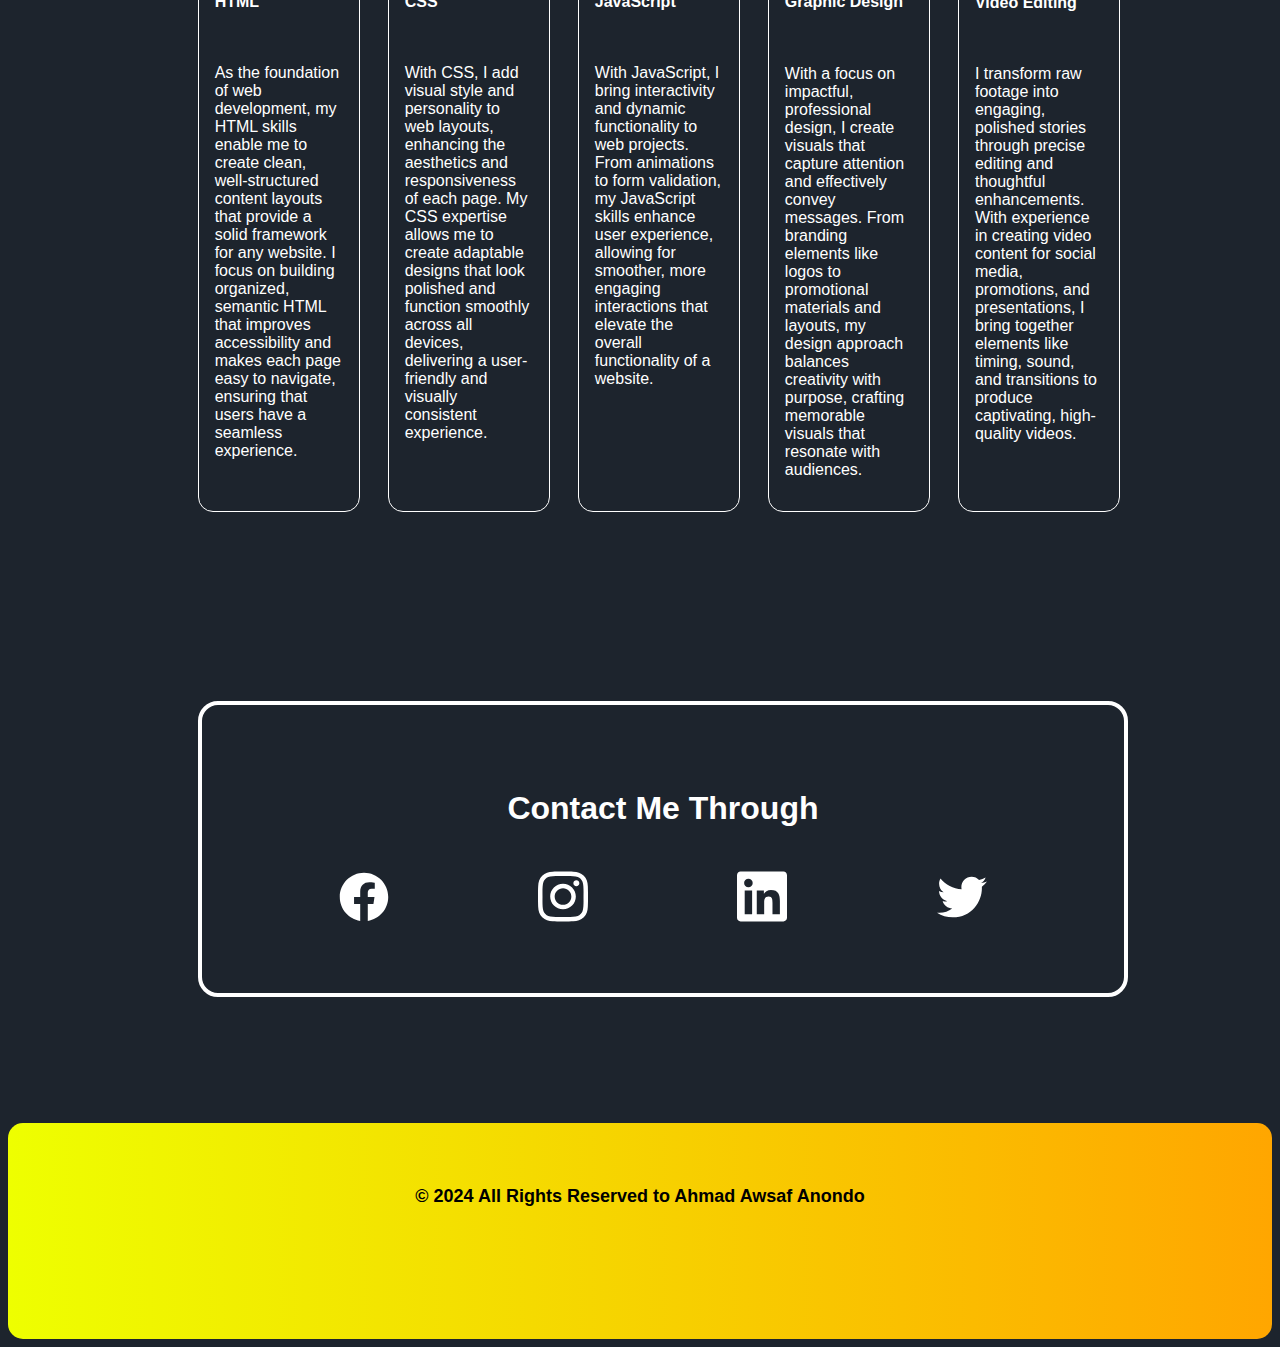
==== commit c26b85ec: "Final resp 10" ====
--- a/index.html
+++ b/index.html
@@ -13,18 +13,37 @@
     <div class="upper-nav"></div>
     <div class="nav-content">
       <nav id="navMenu">
-        <img src="Hamburger.png" alt="" id="hamburger" style="margin-top: 30px; margin-left: 80vw; width: 30px;">
+        <!-- <div class="ham-menu">
+          <span></span>
+          <span></span>
+          <span></span>
+        </div> -->
+        <div class="off-screen-menu">
+          <div id="nav-ul">
+            <ul class="nav-ul">
+              <li><a href="#landing-page">HOME</a></li>
+              <li><a href="#about-me">ABOUT ME</a></li>
+              <li><a href="#skills">SKILLS</a></li>
+              <li><a href="#projects">PROJECTS</a></li>
+              <li><a href="#contact">CONTACT ME</a></li>
+            </ul>
+          </div>
+        </div>
+        <!-- <div class="hamburger-menu">
+          <img src="Hamburger.png" alt="" id="hamburger" style="margin-top: 30px; margin-left: 80vw; width: 30px;">
+        </div> -->
         <a href="index.html">
           <img src="Logo black.png" alt="">
         </a>
-        <div id="nav-ul">
+        <!-- <div id="nav-ul">
           <ul class="nav-ul">
             <li><a href="#landing-page">HOME</a></li>
             <li><a href="#about-me">ABOUT ME</a></li>
             <li><a href="#skills">SKILLS</a></li>
+            <li><a href="#projects">PROJECTS</a></li>
             <li><a href="#contact">CONTACT ME</a></li>
           </ul>
-        </div>
+        </div> -->
       </nav>
     </div>
   </header>
@@ -120,26 +139,43 @@
       </div>
     </section>
     <section class="contact" id="contact">
-    <form action="index.php" method="post">
-    <h1>Contact Me</h1>
+    <!-- <form action="index.php" method="post"> -->
+    <h1>Contact Me Through</h1>
+    <div class="social-media-contact">
+      <a href="https://www.facebook.com/ahmad.awsaf.anondo">
+        <img src="facebook.svg" alt="">
+      </a>
+      <a href="https://www.instagram.com/ahmad_awsaf_anondo/">
+        <img src="instagram.svg" alt="">
+      </a>
+      <a href="https://www.linkedin.com/in/ahmad-awsaf-anondo-421686215/">
+        <img src="linkedin.svg" alt="">
+      </a>
+      <a href="https://x.com/AnondoAhmad">
+        <img src="twitter.svg" alt="">
+      </a>
+      <!-- <a href="https://www.youtube.com/@a-3892">
+        <img src="youtube.svg" alt="">
+      </a> -->
+    </div>
     <!-- <?php
     if ($insert == true) {
         echo '<p class="submitMSG">Thanks for your response!</p>';
     }
     ?> -->
-    <div class="contact-items">
+    <!-- <div class="contact-items">
         <input type="text" name="name" placeholder="Enter Your Name" id="form-name">
         <input type="email" name="email" placeholder="Enter Your Email" id="form-email">
         <textarea name="message" id="textarea" placeholder="Enter your Message"></textarea>
         <input type="submit" value="Submit" id="submit">
     </div>
-</form>
+</form> -->
 
     </section>
   </main>
   <footer class="footer">
     <h5>&copy; 2024 All Rights Reserved to Ahmad Awsaf Anondo</h5>
-    <div class="social-media">
+    <!-- <div class="social-media">
       <a href="https://www.facebook.com/ahmad.awsaf.anondo">
         <img src="Blacks/facebook.svg" alt="">
       </a>
@@ -155,7 +191,7 @@
       <a href="https://www.instagram.com/ahmad_awsaf_anondo/">
         <img src="Blacks/instagram.svg" alt="">
       </a>
-    </div>
+    </div> -->
   </footer>
   <script src="script.js"></script>
 </body>
--- a/style.css
+++ b/style.css
@@ -23,8 +23,9 @@
   width: 100%;
   display: flex;
   justify-content: space-between;
-  font-family: system-ui, -apple-system, BlinkMacSystemFont, "Segoe UI", Roboto,
-    Oxygen, Ubuntu, Cantarell, "Open Sans", "Helvetica Neue", sans-serif;
+  /* font-family: system-ui, -apple-system, BlinkMacSystemFont, "Segoe UI", Roboto,
+    Oxygen, Ubuntu, Cantarell, "Open Sans", "Helvetica Neue", sans-serif; */
+  font-family: Arial, Helvetica, sans-serif;
   font-weight: 700;
   font-size: smaller;
   letter-spacing: 2px;
@@ -42,6 +43,47 @@
 #contact {
   scroll-margin-top: 100px;
 }
+/* .off-screen-menu{
+  background-color: #1d242d;
+  height: 100vh;
+  width: 100%;
+  max-width: 450px;
+  position: fixed;
+  top: 0;
+  right: -450px;
+  display: flex;
+  flex-direction: column;
+  justify-content: center;
+  align-items: center;
+  font-size: 3rem;
+  transition: 0.3s ease-in-out;
+}
+.off-screen-menu.active{
+  right: 0;
+}
+.ham-menu{
+  height: 50px;
+  width: 50px;
+  margin-left: auto;
+  position: relative;
+}
+.ham-menu span{
+  height: 6px;
+  width: 40px;
+  background-color: #1d242d;
+  border-radius: 25px;
+  position: absolute;
+  top: 50%;
+  left: 50%;
+  transform: translate(-50%, -50%);
+  transition: 0.3s ease-in-out;
+}
+.ham-menu span:nth-child(1){
+  top: 25%;
+}
+.ham-menu span:nth-child(3){
+  top: 75%;
+} */
 .upper-nav {
   position: relative;
   top: 0%;
@@ -71,8 +113,7 @@
   width: 45%;
   display: flex;
   justify-content: space-between;
-  font-family: system-ui, -apple-system, BlinkMacSystemFont, "Segoe UI", Roboto,
-    Oxygen, Ubuntu, Cantarell, "Open Sans", "Helvetica Neue", sans-serif;
+  font-family: Arial, Helvetica, sans-serif;
   font-weight: 700;
   font-size: smaller;
   letter-spacing: 2px;
@@ -110,7 +151,7 @@
   color: rgb(34, 34, 34);
   margin-left: 15%;
   margin-top: 10%;
-  font-family: Arial;
+  font-family: Arial, Helvetica, sans-serif;
 }
 .content-1 a {
   text-decoration: none;
@@ -155,7 +196,7 @@
   /* margin-left: 15%; */
   margin-top: 7%;
   padding-bottom: 2%;
-  font-family: Azonix;
+  font-family: Arial, Helvetica, sans-serif;
   letter-spacing: 3px;
   border-bottom: 3px solid rgb(255, 255, 255);
   width: 70%;
@@ -202,7 +243,7 @@
   display: flex;
   margin-top: 5%;
   margin-left: 46%;
-  font-family: Azonix;
+  font-family: Arial, Helvetica, sans-serif;
   color: white;
 }
 
@@ -226,7 +267,17 @@
   border-radius: 20px;
   background: linear-gradient(to right, rgb(238, 255, 0), rgb(255, 166, 0));
 }
-.links{
+.social-media-contact a img {
+  width: 50px;
+}
+.social-media-contact {
+  /* border: 1px solid; */
+  padding-top: 20px;
+  display: flex;
+  align-items: center;
+  justify-content: space-around;
+}
+.links {
   text-decoration: none;
   color: black;
 }
@@ -262,7 +313,7 @@
 }
 .skill-description h1 {
   text-align: center;
-  font-family: Azonix;
+  font-family: Arial, Helvetica, sans-serif;
 }
 .skill-items {
   display: flex;
@@ -284,7 +335,7 @@
 .skill-items-1 p,
 h4 {
   padding: 10%;
-  font-family: Arial;
+  font-family: Arial, Helvetica, sans-serif;
   color: white;
 }
 .skill-items-2 {
@@ -302,7 +353,7 @@
 .skill-items-2 p,
 h4 {
   padding: 10%;
-  font-family: Arial;
+  font-family: Arial, Helvetica, sans-serif;
   color: white;
 }
 .skill-items-3 {
@@ -321,7 +372,7 @@
 .skill-items-3 p,
 h4 {
   padding: 10%;
-  font-family: Arial;
+  font-family: Arial, Helvetica, sans-serif;
   color: white;
 }
 .skill-items-4 {
@@ -340,7 +391,7 @@
 .skill-items-4 p,
 h4 {
   padding: 10%;
-  font-family: Arial;
+  font-family: Arial, Helvetica, sans-serif;
   color: white;
 }
 .contact {
@@ -354,7 +405,7 @@
 }
 .contact h1 {
   text-align: center;
-  font-family: Azonix;
+  font-family: Arial, Helvetica, sans-serif;
   color: white;
 }
 .contact-items {
@@ -422,7 +473,7 @@
   font-family: Arial, Helvetica, sans-serif;
   font-weight: 700;
 }
-.submitMSG{
+.submitMSG {
   text-align: center;
   color: green;
 }
@@ -434,6 +485,7 @@
 footer {
   background: linear-gradient(to right, rgb(238, 255, 0), rgb(255, 166, 0));
   border-radius: 15px;
+  height: 24vh;
 }
 footer h5 {
   text-align: center;
@@ -462,12 +514,15 @@
 }
 @media (max-width: 576px) {
   header {
-    height: 100px;
+    height: 80px;
   }
   .nav-content ul a li {
     font-size: smaller;
     font-weight: 700;
   }
+  .social-media-contact a img {
+    width: 30px;
+  }
   .nav-content ul {
     width: 75%;
     left: 12%;
@@ -475,19 +530,51 @@
   .nav-content {
     width: 100%;
   }
-  #nav-ul.show {
+  .nav-ul li {
+    font-size: 0.4rem;
+    /* border: 1px solid; */
+    height: 20px;
+    padding: 5px 5px;
+    padding-top: 10px;
+    margin-right: 5px;
+    border-radius: 4px;
+    color: white;
+    background-color: #1d242d;
+    transition: 0.3s ease-in-out;
+  }
+  /* .nav-ul li:hover {
+    background-color: white;
+    color: black;
+  } */
+  .nav-content ul li a {
+    transition: 0.3s ease-in-out;
+    border: none;
+    border-radius: 5px;
+    margin-top: 20px;
+    font-weight: 900;
+    font-size: larger;
+    color: white;
+  }
+  .nav-content ul li a:hover {
+    background-color: #1d242d;
+    color: rgb(255, 255, 255);
+    padding: 5px 5px;
+  }
+  
+  /* #nav-ul.show {
     display: block;
-  }
-  /* #hamburger {
+  } */
+
+  #hamburger {
     display: flex;
     cursor: pointer;
     transition: 0.1s ease-in-out;
   }
   #hamburger:hover {
-    #nav-ul{
+    #nav-ul {
       display: block;
     }
-  } */
+  }
   .me img {
     left: 20%;
     width: 60%;
@@ -551,7 +638,10 @@
     width: 20px;
   }
   .footer h5 {
-    font-size: medium;
+    font-size: smaller;
+  }
+  footer {
+    height: 65px;
   }
   .contact {
     border: 1px solid white;
